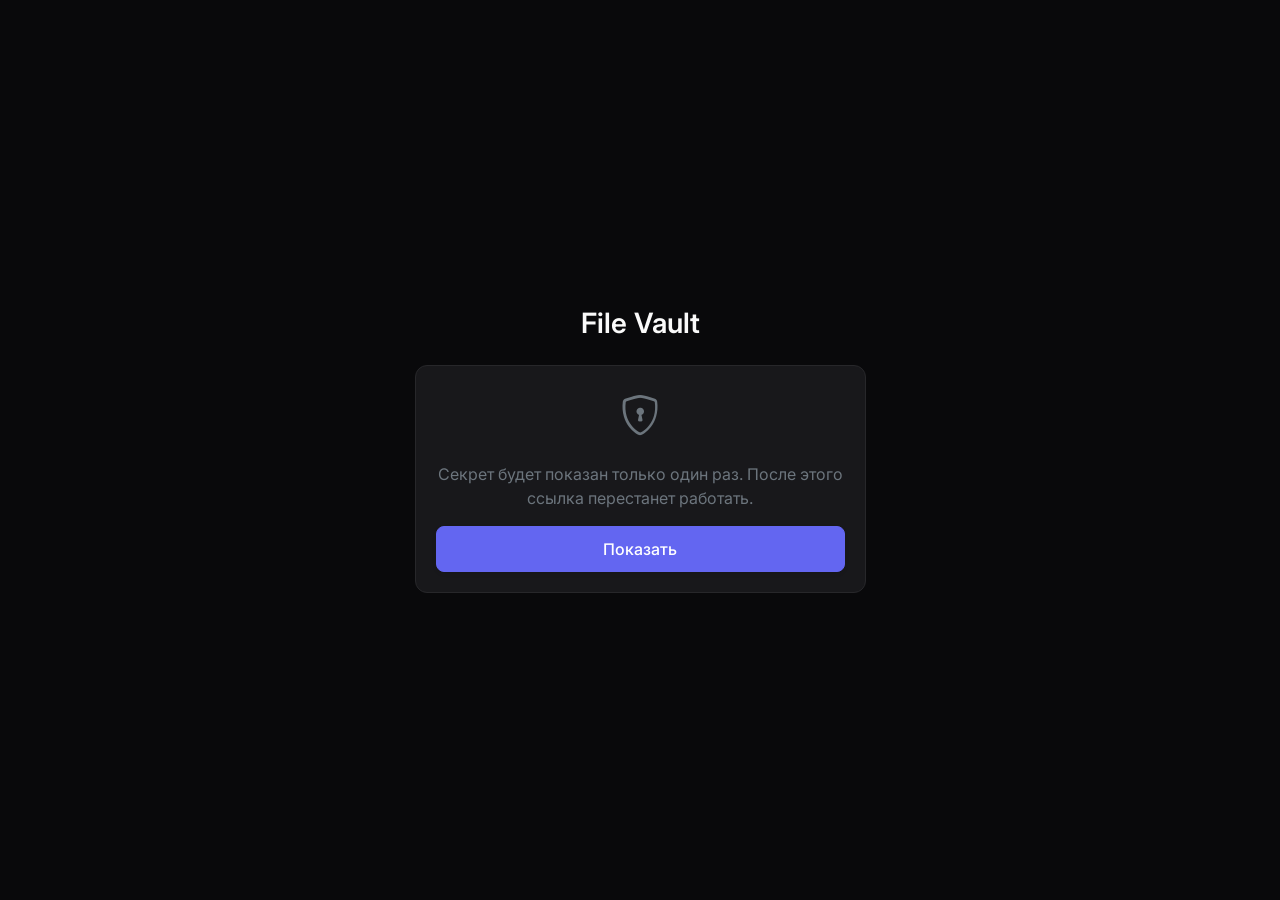
==== static/view.html @ 74090e17 "feat: add secret view page and Docker setup; harden startup checks, uploads and frontend" ====
<!doctype html>
<html lang="ru" data-bs-theme="dark">
<head>
  <meta charset="utf-8">
  <meta name="viewport" content="width=device-width, initial-scale=1">
  <title>File Vault — просмотр секрета</title>
  <link
    href="https://cdn.jsdelivr.net/npm/bootstrap@5.3.3/dist/css/bootstrap.min.css"
    rel="stylesheet"
    integrity="sha384-QWTKZyjpPEjISv5WaRU9OFeRpok6YctnYmDr5pNlyT2bRjXh0JMhjY6hW+ALEwIH"
    crossorigin="anonymous"
  >
  <link
    href="https://cdn.jsdelivr.net/npm/bootstrap-icons@1.11.3/font/bootstrap-icons.min.css"
    rel="stylesheet"
    integrity="sha384-XGjxtQfXaH2tnPFa9x+ruJTuLE3Aa6LhHSWRr1XeTyhezb4abCG4ccI5AkVDxqC+"
    crossorigin="anonymous"
  >
  <link href="css/style.css" rel="stylesheet">
</head>
<body>
  <main class="container d-flex flex-column justify-content-center flex-grow-1 py-5">
    <div class="row justify-content-center">
      <div class="col-12 col-md-8 col-lg-6 col-xl-5">

        <div class="mb-4 text-center">
          <a href="/" class="text-decoration-none text-reset">
            <h1 class="h3 fw-semibold mb-0">File Vault</h1>
          </a>
        </div>

        <div id="state-reveal" class="result-box text-center">
          <i class="bi bi-shield-lock fs-1 text-secondary d-block mb-3"></i>
          <p class="text-secondary mb-3">
            Секрет будет показан только один раз. После этого ссылка перестанет работать.
          </p>
          <button type="button" class="btn btn-primary w-100 shadow-sm" id="reveal-btn">
            Показать
          </button>
        </div>

        <div id="state-loading" class="result-box text-center text-secondary d-none">
          Открываем секрет...
        </div>

        <div id="state-text" class="result-box d-none">
          <label class="form-label text-secondary small fw-medium mb-2">Содержимое секрета</label>
          <div class="editor-container mb-3">
            <textarea
              id="secret-text"
              class="form-control form-control-plain w-100"
              rows="6"
              readonly
            ></textarea>
          </div>
          <button type="button" class="btn btn-outline-secondary w-100" id="copy-text-btn">
            <i class="bi bi-copy"></i> Скопировать
          </button>
        </div>

        <div id="state-file" class="result-box text-center d-none">
          <i class="bi bi-file-earmark-text fs-1 text-secondary d-block mb-3"></i>
          <div id="file-info" class="mb-3 text-break"></div>
          <a href="#" id="download-btn" class="btn btn-primary w-100 shadow-sm">
            <i class="bi bi-download"></i> Скачать файл
          </a>
        </div>

        <div id="state-error" class="result-box text-center d-none">
          <i class="bi bi-exclamation-triangle fs-1 text-secondary d-block mb-3"></i>
          <p class="text-secondary mb-3" id="error-message"></p>
          <a href="/" class="btn btn-primary w-100 shadow-sm">Создать новый секрет</a>
        </div>

      </div>
    </div>
  </main>

  <script
    src="https://cdn.jsdelivr.net/npm/bootstrap@5.3.3/dist/js/bootstrap.bundle.min.js"
    integrity="sha384-YvpcrYf0tY3lHB60NNkmXc5s9fDVZLESaAA55NDzOxhy9GkcIdslK1eN7N6jIeHz"
    crossorigin="anonymous"
  ></script>
  <script src="js/view.js"></script>
</body>
</html>
---- static/css/style.css ----
@import url('https://fonts.googleapis.com/css2?family=Inter:wght@400;500;600&display=swap');

:root, [data-bs-theme="dark"] {
  /* Базовые цвета в стиле Zinc/Slate */
  --bs-body-bg: #09090b;
  --bs-body-color: #fafafa;
  --bs-secondary-color: #a1a1aa;
  --bs-border-color: #27272a;

  /* Акцентный цвет (индиго) */
  --bs-primary: #6366f1;
  --bs-primary-rgb: 99, 102, 241;

  --bs-font-sans-serif: 'Inter', system-ui, -apple-system, sans-serif;
}

body {
  font-family: var(--bs-font-sans-serif);
  min-height: 100vh;
  display: flex;
  flex-direction: column;
  background-color: var(--bs-body-bg);
  -webkit-font-smoothing: antialiased;
}

/* Композитный блок (Поле ввода + Тулбар) */
.editor-container {
  background-color: #18181b;
  border: 1px solid var(--bs-border-color);
  border-radius: 12px;
  transition: border-color 0.2s ease, box-shadow 0.2s ease;
  overflow: hidden;
}

.editor-container:focus-within {
  border-color: var(--bs-primary);
  box-shadow: 0 0 0 3px rgba(var(--bs-primary-rgb), 0.15);
}

.form-control-plain {
  background-color: transparent;
  border: none;
  color: var(--bs-body-color);
  padding: 1rem;
  font-size: 0.95rem;
  line-height: 1.5;
  resize: vertical;
}

.form-control-plain:focus {
  background-color: transparent;
  box-shadow: none;
  color: var(--bs-body-color);
}

.form-control-plain::placeholder {
  color: #52525b;
}

.form-control-plain:disabled {
  background-color: transparent;
  color: #52525b;
}

/* Тулбар под полем ввода */
.editor-toolbar {
  display: flex;
  align-items: center;
  justify-content: space-between;
  padding: 0.5rem 0.75rem;
  border-top: 1px solid var(--bs-border-color);
  background-color: #121214;
}

/* Кнопка прикрепления */
.btn-attach {
  color: var(--bs-secondary-color);
  text-decoration: none;
  font-size: 0.875rem;
  font-weight: 500;
  padding: 0.375rem 0.75rem;
  border-radius: 6px;
  transition: all 0.2s;
  display: inline-flex;
  align-items: center;
  gap: 0.375rem;
}

.btn-attach:hover {
  color: var(--bs-body-color);
  background-color: #27272a;
}

/* Селект времени */
.ttl-select {
  background-color: transparent;
  border: 1px solid transparent;
  color: var(--bs-secondary-color);
  font-size: 0.875rem;
  font-weight: 500;
  padding: 0.375rem 2rem 0.375rem 0.75rem;
  cursor: pointer;
  transition: all 0.2s;
}

.ttl-select:hover {
  color: var(--bs-body-color);
}

.ttl-select:focus {
  border-color: var(--bs-border-color);
  box-shadow: none;
}

/* Файловый чип */
.file-pill {
  display: inline-flex;
  align-items: center;
  gap: 0.5rem;
  background-color: #27272a;
  padding: 0.375rem 0.75rem;
  border-radius: 6px;
  font-size: 0.875rem;
  color: var(--bs-body-color);
}

.file-pill .btn-close {
  font-size: 0.5rem;
  opacity: 0.7;
}

/* Основная кнопка */
.btn-primary {
  --bs-btn-bg: var(--bs-primary);
  --bs-btn-border-color: var(--bs-primary);
  --bs-btn-hover-bg: #4f46e5;
  --bs-btn-hover-border-color: #4f46e5;
  --bs-btn-active-bg: #4338ca;
  font-weight: 500;
  padding: 0.625rem 1rem;
  border-radius: 8px;
}

/* Поле с результатом */
.result-box {
  background-color: #18181b;
  border: 1px solid var(--bs-border-color);
  border-radius: 12px;
  padding: 1.25rem;
}

.result-input-group {
  background-color: #09090b;
  border: 1px solid var(--bs-border-color);
  border-radius: 8px;
  overflow: hidden;
}

#result-link {
  background-color: transparent;
  border: none;
  font-family: ui-monospace, SFMono-Regular, Menlo, Monaco, Consolas, monospace;
  font-size: 0.875rem;
  color: var(--bs-primary);
}

#result-link:focus {
  box-shadow: none;
}

.btn-copy {
  border: none;
  background: transparent;
  color: var(--bs-secondary-color);
  padding: 0.5rem 1rem;
  border-left: 1px solid var(--bs-border-color);
  border-radius: 0;
}

.btn-copy:hover {
  background-color: #27272a;
  color: var(--bs-body-color);
}
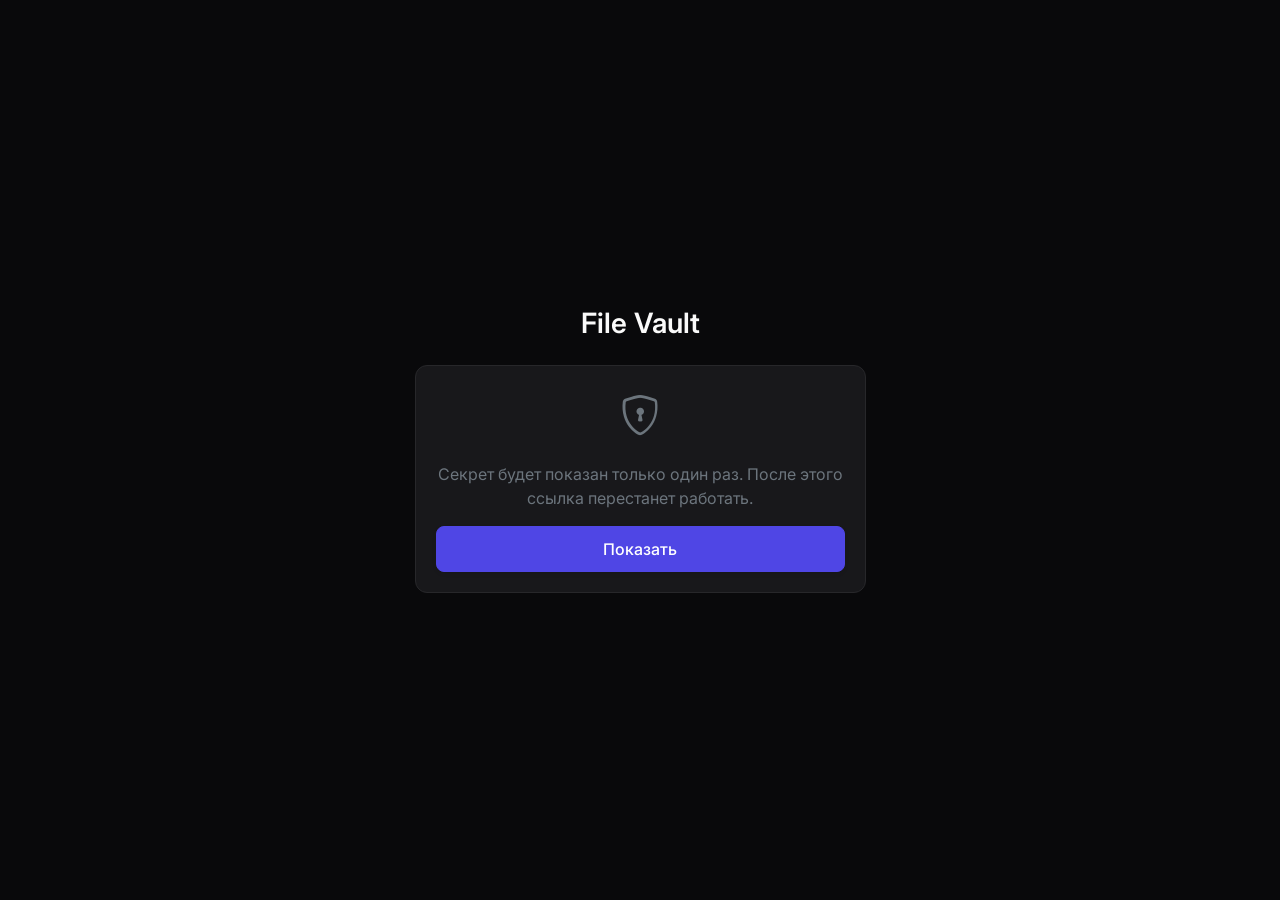
==== commit 37100224: "polish: add favicon, keyboard shortcuts and accessibility focus states" ====
--- a/static/view.html
+++ b/static/view.html
@@ -3,7 +3,12 @@
 <head>
   <meta charset="utf-8">
   <meta name="viewport" content="width=device-width, initial-scale=1">
+  <meta name="color-scheme" content="dark">
   <title>File Vault — просмотр секрета</title>
+  <link
+    rel="icon"
+    href="data:image/svg+xml,%3Csvg xmlns='http://www.w3.org/2000/svg' viewBox='0 0 16 16'%3E%3Crect width='16' height='16' rx='4' fill='%236366f1'/%3E%3Cpath d='M8 3a2.5 2.5 0 0 0-2.5 2.5V7H5a1 1 0 0 0-1 1v4a1 1 0 0 0 1 1h6a1 1 0 0 0 1-1V8a1 1 0 0 0-1-1h-.5V5.5A2.5 2.5 0 0 0 8 3zm1.5 4h-3V5.5a1.5 1.5 0 0 1 3 0V7z' fill='white'/%3E%3C/svg%3E"
+  >
   <link
     href="https://cdn.jsdelivr.net/npm/bootstrap@5.3.3/dist/css/bootstrap.min.css"
     rel="stylesheet"
@@ -34,7 +39,7 @@
           <p class="text-secondary mb-3">
             Секрет будет показан только один раз. После этого ссылка перестанет работать.
           </p>
-          <button type="button" class="btn btn-primary w-100 shadow-sm" id="reveal-btn">
+          <button type="button" class="btn btn-primary w-100 shadow-sm" id="reveal-btn" autofocus>
             Показать
           </button>
         </div>
--- a/static/css/style.css
+++ b/static/css/style.css
@@ -112,6 +112,12 @@
   box-shadow: none;
 }
 
+.btn-attach:focus-visible,
+.ttl-select:focus-visible {
+  outline: none;
+  box-shadow: 0 0 0 3px rgba(var(--bs-primary-rgb), 0.35);
+}
+
 /* Файловый чип */
 .file-pill {
   display: inline-flex;
@@ -181,3 +187,9 @@
   background-color: #27272a;
   color: var(--bs-body-color);
 }
+
+/* Мягкое предупреждение под danger-палитру Zinc */
+.alert-danger-soft {
+  background-color: #3f191f;
+  color: #fecdd3;
+}
